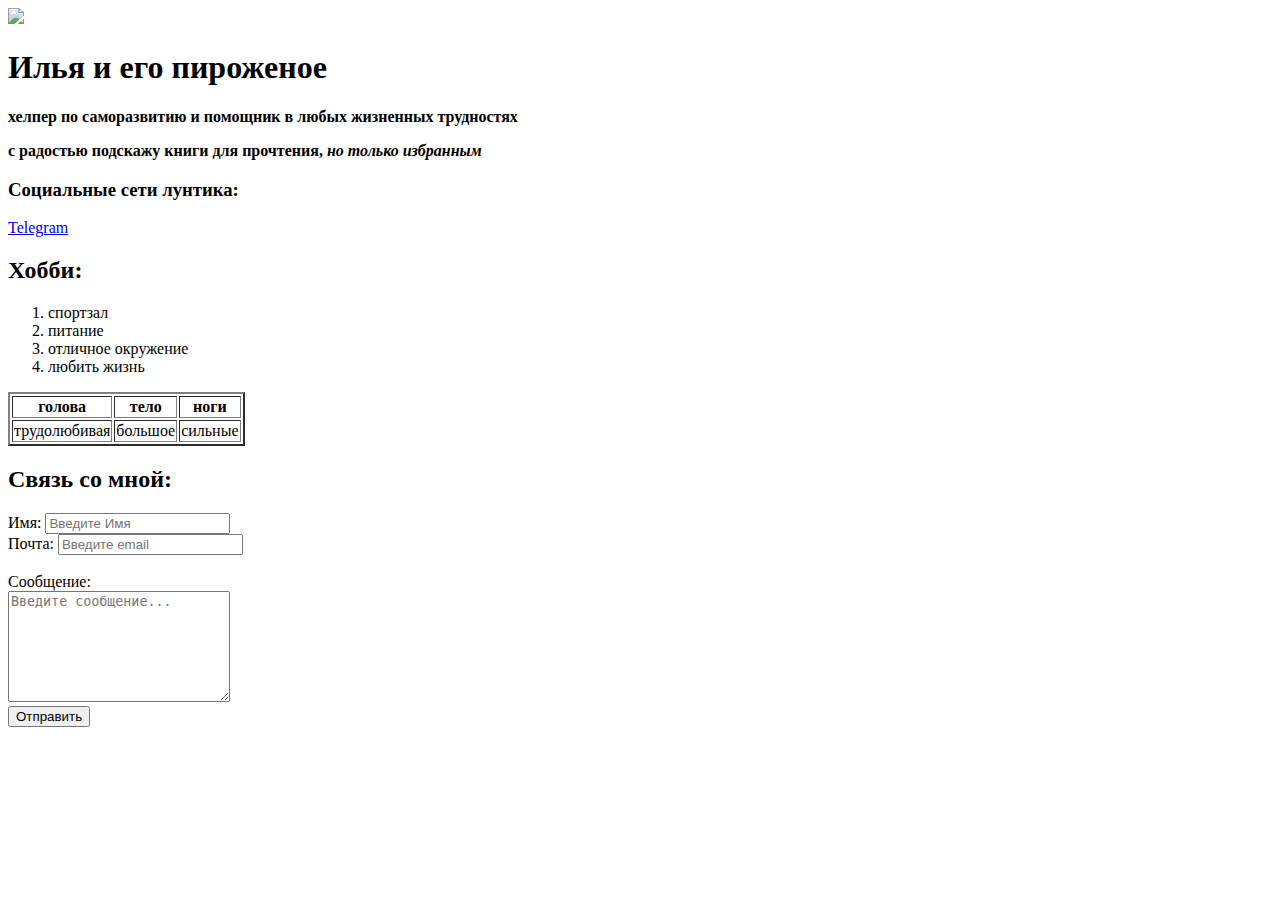
==== index.html @ b089bfff "Update and rename resume.html to index.html" ====
<!DOCTYPE html>
<html lang="ru">
<head>
    <meta charset="UTF-8">
    <meta name="viewport" content="width=device-width, initial-scale=1.0">
    <meta name="keywords" content="first, html, test, testdrive, interesting site">
    <meta name="description" content="Этот сайт - первый сайт великого человека ильи, который может спасти мир, или просто спасти муравья, который залез на ветку">
    <title>Илья и его бумаги</title>
</head>
<body>
    <img src="https://cvam.ru/wp-content/uploads/2023/10/general-shrek-1-1.webp" width="150 alt="My avatar">
    <H1>Илья и его пироженое</H1>

    <p><strong>хелпер по саморазвитию и помощник в любых жизненных трудностях</strong></p>

    <p><strong>с радостью подскажу книги для прочтения,<em> но только избранным</em></strong></p>

    <h3><strong>Социальные сети лунтика:</strong></h3>
    <a href="https://t.me/voidprotector" target="_blank">Telegram</a>
   
    <h2 >Хобби:</h2>
    <ol type="1">
        <li>спортзал</li>
        <li>питание</li>
        <li>отличное окружение</li>
        <li>любить жизнь</li>
    </ol>

    <table border="2">
        <thead>
            <tr>
                <th>голова</th>
                <th>тело</th>
                <th>ноги</th>
            </tr>
        </thead>
        <tbody>
            <tr>
                <td>трудолюбивая</td>
                <td>большое</td>
                <td>сильные</td>
            </tr>
        </tbody>
    </table>


    <h2>Связь со мной:</h2>
    <form>
        <div>
        <label for="name">Имя:</label>
        <input type="text" id="name" placeholder="Введите Имя">
        </div>

        <div>
        <label for="email">Почта:</label>
        <input type="email" id="email" placeholder="Введите email">
        </div>
<br>
        <div>
        <label for="message">Сообщение:</label>
        <br>
        <textarea id="message" cols="25" rows="7" placeholder="Введите сообщение..."></textarea>
        </div>

        <div>
        <input type="submit" value="Отправить">
        </div>

    </form>
</body>
</html>
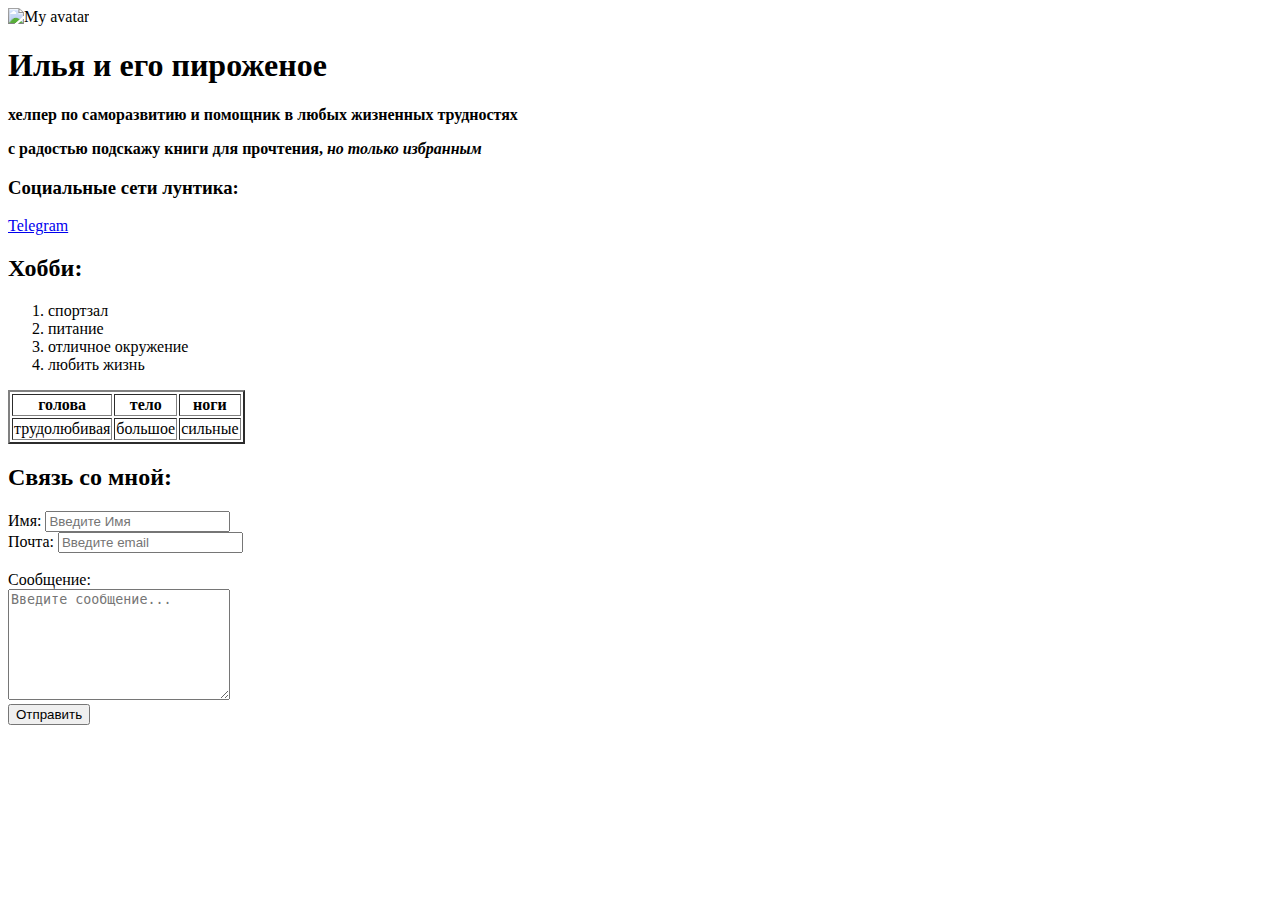
==== commit 2ddb7388: "Update and rename resume.html to index.html" ====
--- a/index.html
+++ b/index.html
@@ -6,9 +6,10 @@
     <meta name="keywords" content="first, html, test, testdrive, interesting site">
     <meta name="description" content="Этот сайт - первый сайт великого человека ильи, который может спасти мир, или просто спасти муравья, который залез на ветку">
     <title>Илья и его бумаги</title>
+    <link rel="stylesheet" href="resume.css">
 </head>
 <body>
-    <img src="https://cvam.ru/wp-content/uploads/2023/10/general-shrek-1-1.webp" width="150 alt="My avatar">
+    <img src="https://wallpapers.com/images/hd/shrek-pictures-b3bspdu4yi9nmvk8.jpg" width="200" alt="My avatar">
     <H1>Илья и его пироженое</H1>
 
     <p><strong>хелпер по саморазвитию и помощник в любых жизненных трудностях</strong></p>
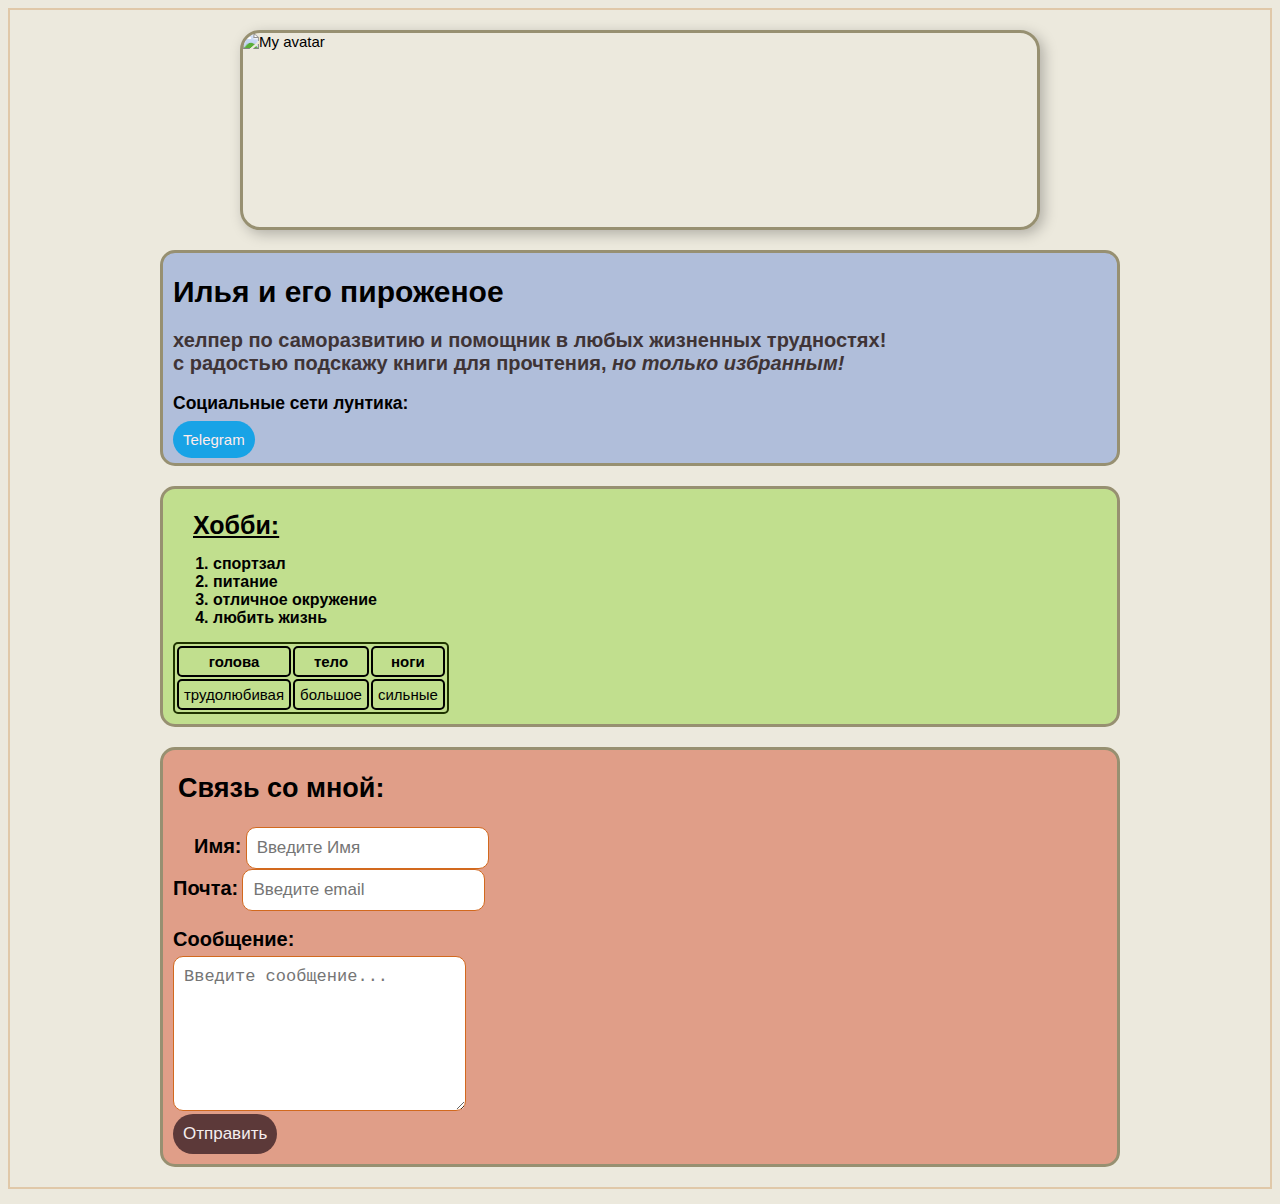
==== commit 59202d40: "Update and rename resume.html to index.html" ====
--- a/index.html
+++ b/index.html
@@ -9,17 +9,23 @@
     <link rel="stylesheet" href="resume.css">
 </head>
 <body>
-    <img src="https://wallpapers.com/images/hd/shrek-pictures-b3bspdu4yi9nmvk8.jpg" width="200" alt="My avatar">
-    <H1>Илья и его пироженое</H1>
+    <div class="container">
+    <div class="info">
+            <img src="https://wallpapers.com/images/hd/shrek-pictures-b3bspdu4yi9nmvk8.jpg" class="avatar " alt="My avatar">
+    <div class="info-text">
+        <H1>Илья и его пироженое</H1>
 
-    <p><strong>хелпер по саморазвитию и помощник в любых жизненных трудностях</strong></p>
+        <p class="colorh1">хелпер по саморазвитию и помощник в любых жизненных трудностях!</p>
 
-    <p><strong>с радостью подскажу книги для прочтения,<em> но только избранным</em></strong></p>
+        <p class="colorh1">с радостью подскажу книги для прочтения,<em class="colorh6"> но только избранным!</em></p>
+        
 
-    <h3><strong>Социальные сети лунтика:</strong></h3>
-    <a href="https://t.me/voidprotector" target="_blank">Telegram</a>
-   
-    <h2 >Хобби:</h2>
+        <h3><strong>Социальные сети лунтика:</strong></h3>
+        <a href="https://t.me/voidprotector" target="_blank" class="btntg">Telegram</a>
+    </div>
+</div>
+   <div class="hobby">
+    <h2 >Хобби:</h2>    
     <ol type="1">
         <li>спортзал</li>
         <li>питание</li>
@@ -27,7 +33,7 @@
         <li>любить жизнь</li>
     </ol>
 
-    <table border="2">
+    <table class="table" >
         <thead>
             <tr>
                 <th>голова</th>
@@ -43,13 +49,14 @@
             </tr>
         </tbody>
     </table>
+</div>
 
-
+<div class="svyaz">
     <h2>Связь со мной:</h2>
     <form>
         <div>
-        <label for="name">Имя:</label>
-        <input type="text" id="name" placeholder="Введите Имя">
+        <label for="name" class="imya">Имя:</label>
+        <input type="text" id="name" class="name" placeholder="Введите Имя">
         </div>
 
         <div>
@@ -64,9 +71,12 @@
         </div>
 
         <div>
-        <input type="submit" value="Отправить">
+        <input type="submit"  value="Отправить" class="btn">
         </div>
 
     </form>
+    
+</div>
+</div>
 </body>
 </html>
--- a/resume.css
+++ b/resume.css
@@ -0,0 +1,230 @@
+body {
+    font-family: Verdana, sans-serif;
+    font-size: 15px;
+    font-weight: 400;
+    background-color: #ece9dd;
+    border: 2px solid rgb(224, 200, 168);
+    /* border-style:dashed; */
+}
+
+.container {
+    padding-top: 20px;
+    max-width: 1000px;
+    margin:auto
+}
+.colorh1 {
+    padding: auto;
+    margin: auto;
+font-size: 20px;
+font-weight: 750;}
+
+.info-text {
+    color: rgb(63, 56, 56);
+    background-color: #b0beda;
+    padding: 2px;
+    margin: 20px;
+    border: 3px solid #979071;
+    padding-left: 10px;
+    padding-bottom: 15px;
+    border-radius: 15px;
+    /* border-style:dotted; */
+}
+
+.info-text p {
+    color: rgb(63, 52, 54);
+}
+.info-text h1 {
+    color: black;
+}
+
+.hobby {
+    background-color: #c1df8e;
+    padding: 1px;
+    /* border: 0.5px solid rgb(65, 61, 56); */
+    border: 3px solid #979071;
+    border-radius: 15px;
+    padding-left: 10px;
+    padding-bottom: 10px;
+    margin: 20px;
+    /* border-style:dotted; */
+}
+.hobby h2 {
+    margin-bottom: 10px;
+    ;
+}
+
+.svyaz {
+    background-color: #e09e88;
+    padding: 1px;
+    /* border: 0.5px solid rgb(121, 121, 89); */
+    border: 3px solid #979071;
+    padding-left: 10px;
+    padding-bottom: 10px;
+    border-radius: 15px;
+    margin: 20px;
+    /* border-style:dotted; */
+}
+
+/* .tg {
+    border: 2px solid rgb(51, 105, 177);
+    background-color: rgb(93, 136, 192);
+    border-radius: 20px;
+    padding: 6px;
+} */
+
+.avatar {
+    box-shadow: 4px 4px 14px rgba(0, 0, 0, 0.25);
+    width: 800px;
+    height: 200px;
+    border: 3px solid #979071;
+    box-sizing: border-box;
+    border-radius: 20px;
+    display: block;
+    margin: auto;
+}
+
+@media (max-width: 850px) {
+    .avatar {
+        max-width: 600px
+    }
+}
+
+.btntg {color: rgb(255, 236, 236);
+    padding: 10px 10px;
+    border-radius: 20px;
+    background: rgb(24, 163, 230);
+    border: none;
+}
+
+
+a {color: rgb(47, 47, 196);
+    /* background: rgb(47, 47, 196); */
+    text-decoration: none;}
+    a:hover {color: rgb(223, 223, 255);
+    text-decoration: underline;
+    opacity: 0.8;}
+
+    a:active {color: blue;}
+.btn {
+    border: none;
+    background: #5c3939;
+    cursor:pointer;
+    padding: 10px 10px;
+    border-radius: 20px;
+    color: rgb(245, 238, 238);
+    font-family: inherit;
+}
+
+.btn:hover {opacity: 0.8;}
+
+.hobby h2 {
+    padding-left: 20px;
+    text-decoration: underline;
+}
+
+.info-text h3 {
+    color: black;
+}
+
+.table th, td  {
+    border: 2px solid black;
+    padding: 5px;
+    text-align: center;
+    border-radius: 5px;
+}
+
+.table {
+    border: 2px solid rgb(31, 51, 0);
+    border-radius: 5px;
+    
+}
+
+.table th:hover,td:hover {
+    background: #b1c947;
+    cursor:pointer
+}
+
+td:hover {
+    background: rgb(108, 155, 14) ;
+    cursor:pointer
+}
+
+label {
+    font-weight:bold;
+    font-size: 20px;
+}
+
+input {
+    border: 1px solid chocolate;
+    border-radius: 10px;
+    padding: 10px;
+    font-size: 17px;
+    outline-color: rgb(194, 136, 61);
+}
+
+textarea {
+    border: 1px solid chocolate;
+    border-radius: 10px;
+    padding: 10px;
+    margin-top: 5px;
+    font-size: 17px;
+    outline-color: rgb(194, 136, 61);
+}
+
+.svyaz h2 {font-size: 27px;
+/* text-align: center; */
+margin-left: 5px;
+}
+
+.hobby h2 {font-size: 25px;}
+.hobby li {
+    font-weight: bold;
+    font-family: Verdana, Geneva, Tahoma, sans-serif;
+    font-size: 16px;
+}
+
+/* .name { margin-left: 21px;} */
+.imya {
+    /* margin-right: 0; */
+margin-left: 21px;}
+
+@media (max-width:650px ) {
+    body {
+        max-width: 500px;
+        font-size: 0.8rem;
+        margin: auto;
+    }
+    .avatar {max-width: 400px;
+    margin: auto;}
+
+}
+
+@media (max-width:400px ) {
+    body {
+        max-width: 350px;
+        font-size: 0.8rem;
+        margin: auto;
+    }
+    .avatar {max-width: 310px;
+    margin: auto;}
+        .hobby ol { margin-left: 0;
+        padding-left: 16px;}
+        .hobby h2 {padding-left: 0px;}
+    .imya {margin: 0}
+}
+
+.avatar:hover {
+    transition: 2s;
+    width: 1000px;
+    /* width: 10000px; */
+    transition-delay: 1s;
+}
+
+.avatar:active {
+    transition: 2s;
+    /* width: 1000px; */
+    width: 10000px;
+    transition-delay: 5s;
+}
+
+
